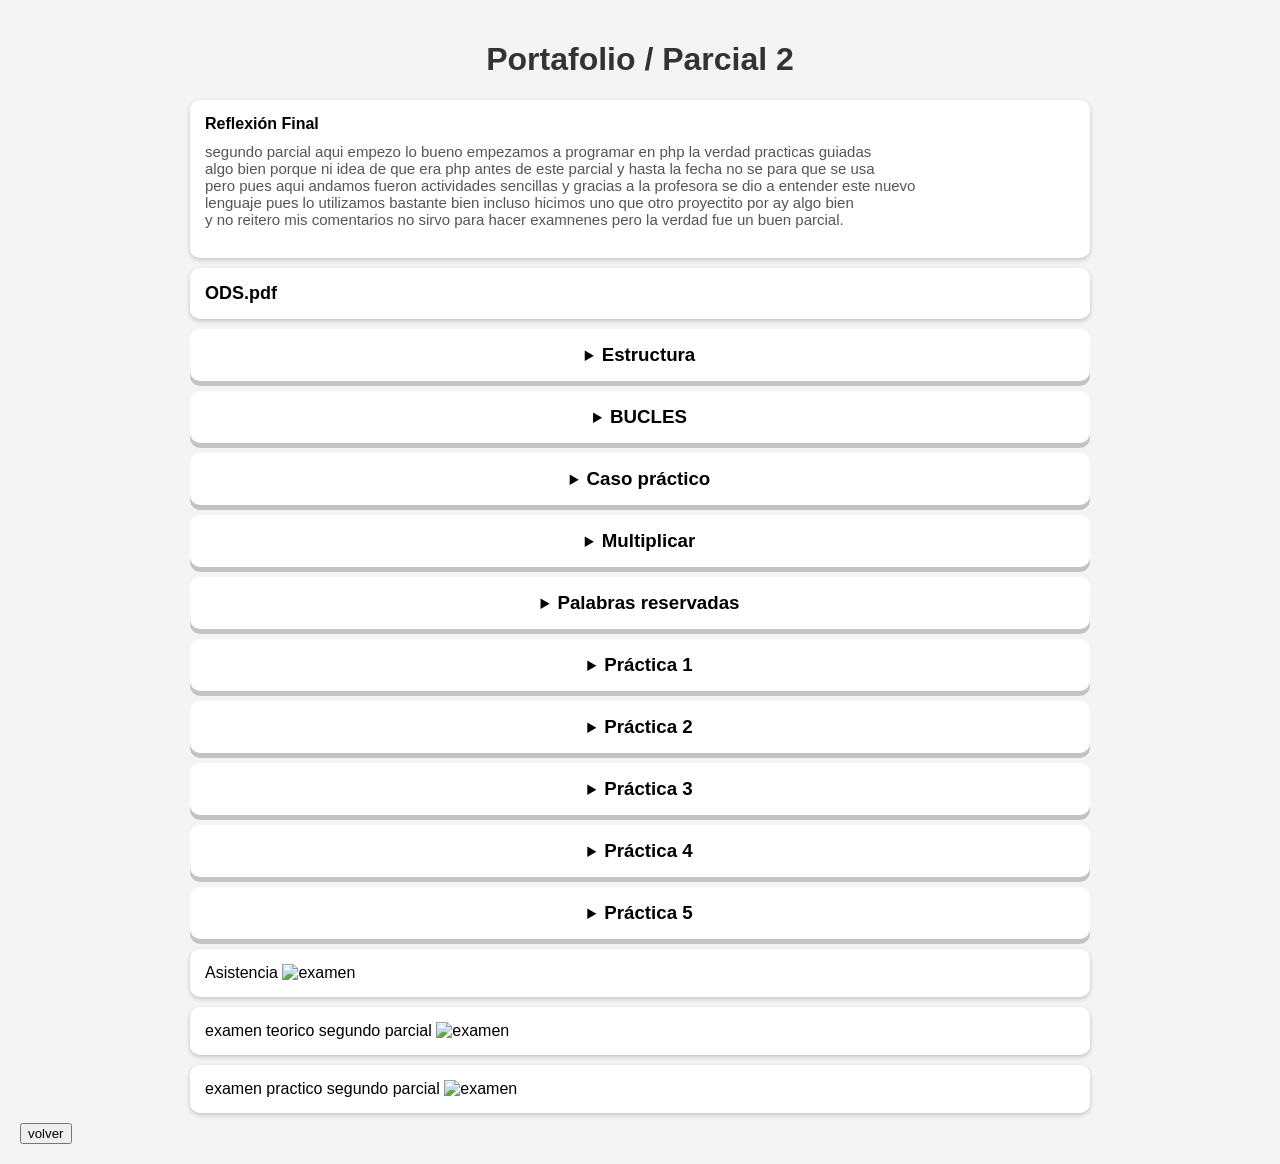
==== parcial_2.html @ 5b5f74d4 "Add files via upload" ====
<!DOCTYPE html>
<html lang="es">
<head>
    <meta charset="UTF-8">
    <meta name="viewport" content="width=device-width, initial-scale=1.0">
    <title>Portafolio - Parcial 2</title>
    <link rel="stylesheet" href="css.css">
</head>
<body>

    <h1 class="Parcial">Portafolio / Parcial 2</h1>

    <div class="contenedor">
        <div class="archivo">
    <strong>Reflexión Final</strong>
    <p style="margin-top:10px; color:#555; font-size:15px; min-height:80px;">
        segundo parcial aqui empezo lo bueno empezamos a programar en php la verdad practicas guiadas <br>
        algo bien porque ni idea de que era php antes de este parcial y hasta la fecha no se para que se usa <br>
        pero pues aqui andamos fueron actividades sencillas y gracias a la profesora se dio a entender este nuevo <br>
        lenguaje pues lo utilizamos bastante bien incluso hicimos uno que otro proyectito por ay algo bien <br>
        y no reitero mis comentarios no sirvo para hacer examnenes pero la verdad fue un buen parcial.
    </p>
</div>

        <div class="archivo"><a href="parcial2/ODS.pdf" target="_blank"> ODS.pdf</a></div>
        
        <details class="parcial">
            <summary><h3 class="h5" style="display:inline;"> Estructura</h3></summary>
            <div class="sub-archivo"><a href="parcial2/Estructura/Estructura.pdf" target="_blank"> Estructura</a></div>
            <div class="sub-archivo"><a href="parcial2/Estructura/Condicionales.php" target="_blank"> Condicionales.php</a></div>
        </details>

        <details class="parcial">
            <summary><h3 class="h5" style="display:inline;">BUCLES</h3></summary>
            <div class="sub-archivo"><a href="parcial2/BUCLES/bucles_1.php.php" target="_blank"> bucles_1.php</a></div>
            <div class="sub-archivo"><a href="parcial2/BUCLES/bucles_2.php.php" target="_blank"> bucles_2.php</a></div>
            <div class="sub-archivo"><a >Bucles<iframe src="https://docs.google.com/document/d/1PdxB5mhbhQEL-y1wegX-tHraxlMR_mOr/edit" width="100%" height="600"></iframe>
         </a></div>
        </details>

        <details class="parcial">
            <summary><h3 class="h5" style="display:inline;">Caso práctico</h3></summary>
            <div class="sub-archivo"><a href="parcial2/Caso práctico/BaseDeDatos.php" target="_blank"> BaseDeDatos.php</a></div>
            <div class="sub-archivo"><a href="parcial2/Caso práctico/Borrar.php" target="_blank"> Borrar.php</a></div>
            <div class="sub-archivo"><a >Caso Practico<iframe src="https://docs.google.com/document/d/1wL1Nhpt0PnPRfz0YM2xIVl7edEBXzPQ8/edit" width="100%" height="600"></iframe>
         </a></div>
            <div class="sub-archivo"><a href="parcial2/Caso práctico/cliente.php" target="_blank"> cliente.php</a></div>
            <div class="sub-archivo"><a href="parcial2/Caso práctico/co-working.sql" target="_blank"> co-working.sql</a></div>
            <div class="sub-archivo"><a href="parcial2/Caso práctico/Editar.php" target="_blank"> Editar.php</a></div>
            <div class="sub-archivo"><a href="parcial2/Caso práctico/Guardar.php" target="_blank"> Guardar.php</a></div>
            <div class="sub-archivo"><a href="parcial2/Caso práctico/https_arrowma.txt" target="_blank"> https_arrowma.txt</a></div>
            <div class="sub-archivo"><a href="parcial2/Caso práctico/index.php" target="_blank"> index.php</a></div>
            <div class="sub-archivo"><a href="parcial2/Caso práctico/oficinas.php" target="_blank"> oficinas.php</a></div>
            <div class="sub-archivo"><a href="parcial2/Caso práctico/reserva.php" target="_blank"> reserva.php</a></div>
        </details>

        <details class="parcial">
            <summary><h3 class="h5" style="display:inline;">Multiplicar</h3></summary>
            <div class="sub-archivo"><a href="parcial2/Multiplicar/calcular.php" target="_blank"> calcular.php</a></div>
            <div class="sub-archivo"><a href="parcial2/Multiplicar/index.html" target="_blank"> index.html</a></div>
        </details>

        <details class="parcial">
            <summary><h3 class="h5" style="display:inline;">Palabras reservadas</h3></summary>
            <div class="sub-archivo"><a href="parcial2/Palabras reservadas/ejemplos.sql" target="_blank"> ejercicios.sql </ejemplos></a></div>
            <div class="sub-archivo"><a >Palabras Reservadas<iframe src="https://docs.google.com/document/d/1AIIJIYkwoKTP8A0WbWacUW8hCshciM0d/edit" width="100%" height="600"></iframe></a></div>
         </details>

         <details class="parcial">
            <summary><h3 class="h5" style="display:inline;"> Práctica 1</h3></summary>
            <div class="sub-archivo"><a >Practica 1<iframe src="https://docs.google.com/document/d/1CHr56nySS8RI7X_6ceqb9epbSc2CPXaT/edit" width="100%" height="600"></iframe></a></div>
            <div class="sub-archivo"><a href="parcial2/Practica 1/p1 (1).php" target="_blank"> p1(1).php</a></div>
            <div class="sub-archivo"><a href="parcial2/Practica 1/sintaxis.php" target="_blank"> sintaxis.php</a></div>
        </details>

        <details class="parcial">
            <summary><h3 class="h5" style="display:inline;"> Práctica 2</h3></summary>
            <div class="sub-archivo"><a >Practica 2<iframe src="https://docs.google.com/document/d/1FqPHEJHmeVZMwgXb1XYgwD_kg4sqpplM/edit" width="100%" height="600"></iframe></a></div>
            <div class="sub-archivo"><a href="parcial2/Practica 2/bd_p2.sql" target="_blank"> bd_p2.sql</a></div>
            <div class="sub-archivo"><a href="parcial2/Practica 2/guardar.php" target="_blank"> guardar.php</a></div>
            <div class="sub-archivo"><a href="parcial2/Practica 2/index.html" target="_blank"> index.html</a></div>
        </details>

        <details class="parcial">
            <summary><h3 class="h5" style="display:inline;"> Práctica 3</h3></summary>
            <div class="sub-archivo"><a >Practica 3<iframe src="https://docs.google.com/document/d/1W-SafK7AI_o1n0yZ7pKbrA18xVPN53W9/edit" width="100%" height="600"></iframe></a></div>
            <div class="sub-archivo"><a href="parcial2/Practica 3/bd_p2.sql" target="_blank"> bd_p2.sql</a></div>
            <div class="sub-archivo"><a href="parcial2/Practica 3/cod_mostrar.php" target="_blank"> cod_mostrar.php</a></div>
            <div class="sub-archivo"><a href="parcial2/Practica 3/Conexion.php" target="_blank"> Conexion.php</a></div>
            <div class="sub-archivo"><a href="parcial2/Practica 3/guardar.php" target="_blank"> guardar.php</a></div>
            <div class="sub-archivo"><a href="parcial2/Practica 3/index.html" target="_blank"> index.html</a></div>
            <div class="sub-archivo"><a href="parcial2/Practica 3/muestra.php" target="_blank"> muestra.php</a></div>
        </details>

        <details class="parcial">
            <summary><h3 class="h5" style="display:inline;"> Práctica 4</h3></summary>
            <div class="sub-archivo"><a >Practica 4<iframe src="https://docs.google.com/document/d/1TOKGWVo027iYH1Rhnk537BMYbj4bJZjD/edit" width="100%" height="600"></iframe></a></div>
            <div class="sub-archivo"><a href="parcial2/practica 4/bd_p2.sql" target="_blank"> bd_p2.sql</a></div>
            <div class="sub-archivo"><a href="parcial2/practica 4/cod_mostrar.php" target="_blank"> cod_mostrar.php</a></div>
            <div class="sub-archivo"><a href="parcial2/practica 4/conexion.php" target="_blank"> conexion.php</a></div>
            <div class="sub-archivo"><a href="parcial2/practica 4/edita.php" target="_blank"> edita.php</a></div>
            <div class="sub-archivo"><a href="parcial2/practica 4/elimina.php" target="_blank"> elimina.php</a></div>
            <div class="sub-archivo"><a href="parcial2/practica 4/guarda.php" target="_blank"> guarda.php</a></div>
            <div class="sub-archivo"><a href="parcial2/practica 4/muestra.php" target="_blank"> muestra.php</a></div>
            <div class="sub-archivo"><a href="parcial2/practica 4/p4.html" target="_blank"> p4.html</a></div>
        </details>

        <details class="parcial">
            <summary><h3 class="h5" style="display:inline;">Práctica 5</h3></summary>
            <div class="sub-archivo"><a >Practica 5<iframe src="https://docs.google.com/document/d/1HMH5DwqCj7do-u8m1toPKK2GyaU4yPj5/edit" width="100%" height="600"></iframe></a></div>
            <div class="sub-archivo"><a href="parcial2/Practica 5/alumnos.sql" target="_blank"> alumnos.sql</a></div>
            <div class="sub-archivo"><a href="parcial2/Practica 5/BaseDeDatos.php" target="_blank"> BaseDeDatos.php</a></div>
            <div class="sub-archivo"><a href="parcial2/Practica 5/BorrarRegistro.php" target="_blank"> BorrarRegistro.php</a></div>
            <div class="sub-archivo"><a href="parcial2/Practica 5/EditarRegistro.php" target="_blank"> EditarRegistro.php</a></div>
            <div class="sub-archivo"><a href="parcial2/Practica 5/GuardarRegistro.php" target="_blank"> GuardarRegistro.php</a></div>
            <div class="sub-archivo"><a href="parcial2/Practica 5/index.php" target="_blank"> index.php</a></div>
        </details>
        <div class="archivo">
            Asistencia
            <img src="parcial2/Asistencia.png" alt="examen" width="850px" height="400px">
        </div>
        <div class="archivo">
            examen teorico segundo parcial
            <img src="parcial2/examen_teorico_p2.png" alt="examen" width="850px" height="400px">
        </div>
        <div class="archivo">
            examen practico segundo parcial
            <img src="parcial2/examen_practico_p2.png" alt="examen" width="850px" height="400px">
        </div>
    </div>

    <button onclick="location.href='index.html'">volver</button>

</body>
</html>
---- css.css ----
body{
            font-family: Arial, sans-serif;
            background-color: #f4f4f4;
            margin: 0;
            padding: 20px;
        }

        .Parcial{
            text-align: center;
            color: #333;
        }

        .contenedor{
            max-width: 900px;
            margin: auto;
        }

        .archivo{
            background: white;
            margin: 10px 0;
            padding: 15px;
            border-radius: 10px;
            box-shadow: 0 2px 5px rgba(0,0,0,.2);
        }

        .archivo a{
            text-decoration: none;
            color: #000000;
            font-size: 18px;
            font-weight: bold;
        }

        .P1{
            background-color: #000000;
            color: white;
            padding: 35px;
            border-radius: 10%; 
        }
        .parcial{
            text-align: center;
            background: white;
            margin: 10px 0;
            padding: 15px;
            border-radius: 10px;
            box-shadow: 0  5px rgba(0,0,0,.2);
            cursor: pointer;
        }
        .h5{
            cursor: pointer;
        }
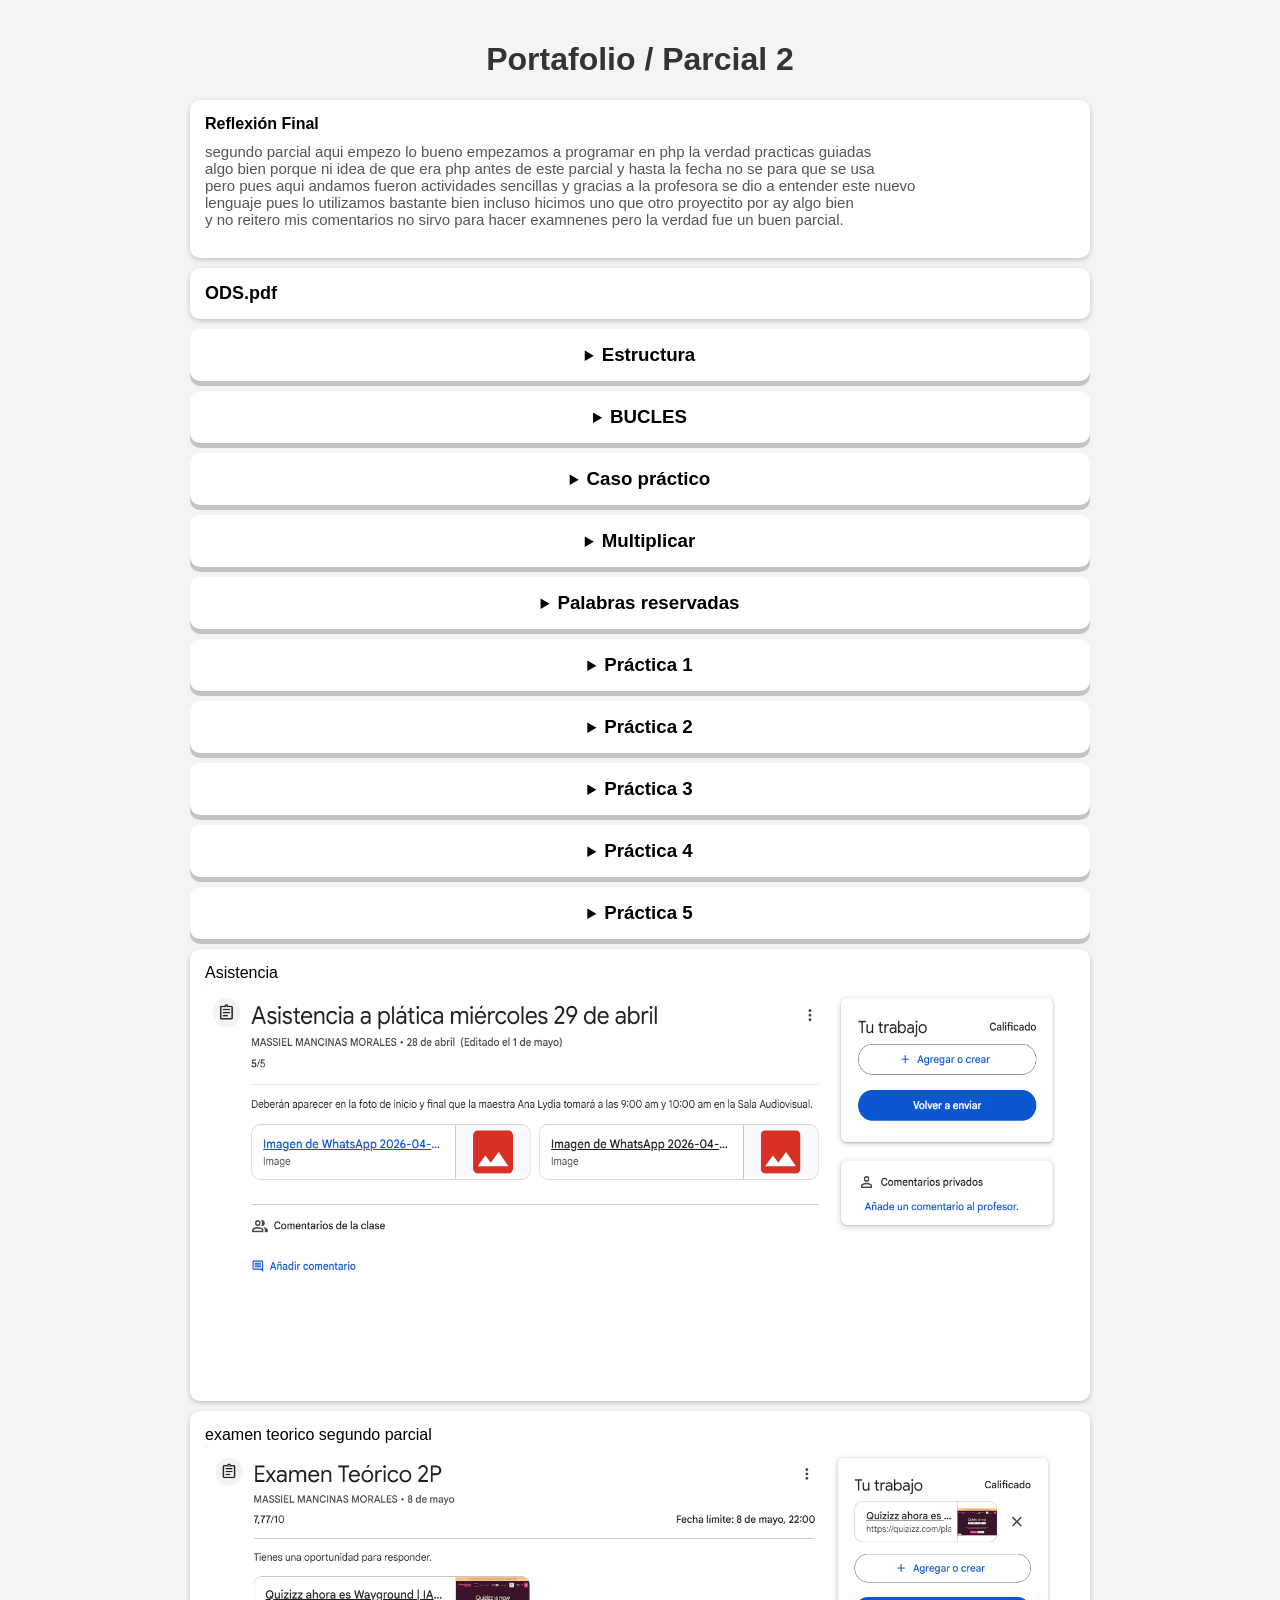
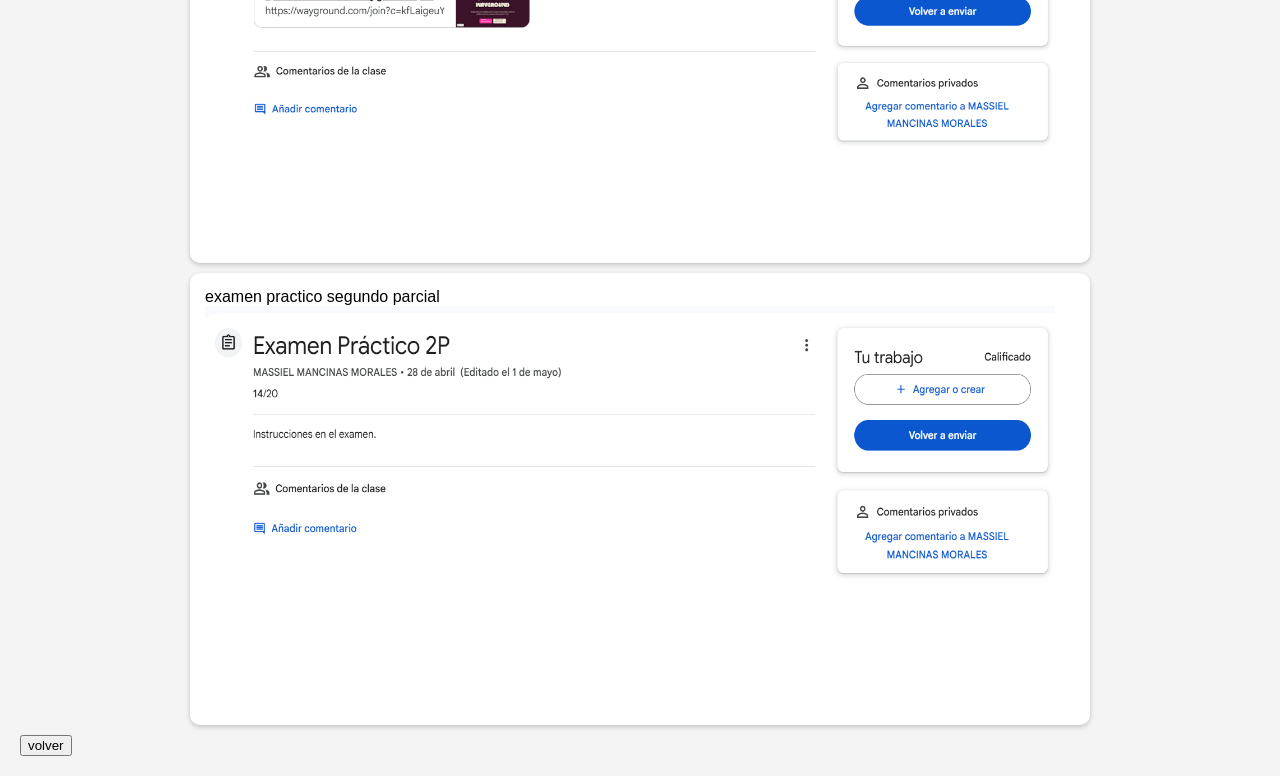
==== commit 92176940: "confirmar" ====
--- a/parcial_2.html
+++ b/parcial_2.html
@@ -22,99 +22,100 @@
     </p>
 </div>
 
-        <div class="archivo"><a href="parcial2/ODS.pdf" target="_blank"> ODS.pdf</a></div>
+        <div class="archivo"><a href="https://github.com/justtocino/Portafolio/blob/main/parcial2/ODS.pdf" target="_blank"> ODS.pdf</a></div>
         
         <details class="parcial">
             <summary><h3 class="h5" style="display:inline;"> Estructura</h3></summary>
-            <div class="sub-archivo"><a href="parcial2/Estructura/Estructura.pdf" target="_blank"> Estructura</a></div>
-            <div class="sub-archivo"><a href="parcial2/Estructura/Condicionales.php" target="_blank"> Condicionales.php</a></div>
+            <div class="sub-archivo"><a href="https://github.com/justtocino/Portafolio/blob/main/parcial2/Estructura/Estructura.pdf" target="_blank"> Estructura</a></div>
+            <div class="sub-archivo"><a href="https://github.com/justtocino/Portafolio/blob/main/parcial2/Estructura/Condicionales.php" target="_blank"> Condicionales.php</a></div>
         </details>
 
         <details class="parcial">
             <summary><h3 class="h5" style="display:inline;">BUCLES</h3></summary>
-            <div class="sub-archivo"><a href="parcial2/BUCLES/bucles_1.php.php" target="_blank"> bucles_1.php</a></div>
-            <div class="sub-archivo"><a href="parcial2/BUCLES/bucles_2.php.php" target="_blank"> bucles_2.php</a></div>
+            <div class="sub-archivo"><a href="https://github.com/justtocino/Portafolio/blob/main/parcial2/BUCLES/bucles_1.php.php" target="_blank"> bucles_1.php</a></div>
+            <div class="sub-archivo"><a href="https://github.com/justtocino/Portafolio/blob/main/parcial2/BUCLES/bucles_2.php.php" target="_blank"> bucles_2.php</a></div>
             <div class="sub-archivo"><a >Bucles<iframe src="https://docs.google.com/document/d/1PdxB5mhbhQEL-y1wegX-tHraxlMR_mOr/edit" width="100%" height="600"></iframe>
          </a></div>
         </details>
 
         <details class="parcial">
             <summary><h3 class="h5" style="display:inline;">Caso práctico</h3></summary>
-            <div class="sub-archivo"><a href="parcial2/Caso práctico/BaseDeDatos.php" target="_blank"> BaseDeDatos.php</a></div>
-            <div class="sub-archivo"><a href="parcial2/Caso práctico/Borrar.php" target="_blank"> Borrar.php</a></div>
+            <div class="sub-archivo"><a href="https://github.com/justtocino/Portafolio/blob/main/parcial2/Caso%20pr%C3%A1ctico/BaseDeDatos.php" target="_blank"> BaseDeDatos.php</a></div>
+            <div class="sub-archivo"><a href="https://github.com/justtocino/Portafolio/blob/main/parcial2/Caso%20pr%C3%A1ctico/Borrar.php" target="_blank"> Borrar.php</a></div>
             <div class="sub-archivo"><a >Caso Practico<iframe src="https://docs.google.com/document/d/1wL1Nhpt0PnPRfz0YM2xIVl7edEBXzPQ8/edit" width="100%" height="600"></iframe>
          </a></div>
-            <div class="sub-archivo"><a href="parcial2/Caso práctico/cliente.php" target="_blank"> cliente.php</a></div>
-            <div class="sub-archivo"><a href="parcial2/Caso práctico/co-working.sql" target="_blank"> co-working.sql</a></div>
-            <div class="sub-archivo"><a href="parcial2/Caso práctico/Editar.php" target="_blank"> Editar.php</a></div>
-            <div class="sub-archivo"><a href="parcial2/Caso práctico/Guardar.php" target="_blank"> Guardar.php</a></div>
-            <div class="sub-archivo"><a href="parcial2/Caso práctico/https_arrowma.txt" target="_blank"> https_arrowma.txt</a></div>
-            <div class="sub-archivo"><a href="parcial2/Caso práctico/index.php" target="_blank"> index.php</a></div>
-            <div class="sub-archivo"><a href="parcial2/Caso práctico/oficinas.php" target="_blank"> oficinas.php</a></div>
-            <div class="sub-archivo"><a href="parcial2/Caso práctico/reserva.php" target="_blank"> reserva.php</a></div>
+            <div class="sub-archivo"><a href="https://github.com/justtocino/Portafolio/blob/main/parcial2/Caso%20pr%C3%A1ctico/cliente.php" target="_blank"> cliente.php</a></div>
+            <div class="sub-arquivo"><a href="https://github.com/justtocino/Portafolio/blob/main/parcial2/Caso%20pr%C3%A1ctico/co-working.sql" target="_blank"> co-working.sql</a></div>
+            <div class="sub-archivo"><a href="https://github.com/justtocino/Portafolio/blob/main/parcial2/Caso%20pr%C3%A1ctico/Editar.php" target="_blank"> Editar.php</a></div>
+            <div class="sub-archivo"><a href="https://github.com/justtocino/Portafolio/blob/main/parcial2/Caso%20pr%C3%A1ctico/Guardar.php" target="_blank"> Guardar.php</a></div>
+            <div class="sub-archivo"><a href="https://github.com/justtocino/Portafolio/blob/main/parcial2/Caso%20pr%C3%A1ctico/https_arrowma.txt" target="_blank"> https_arrowma.txt</a></div>
+            <div class="sub-archivo"><a href="https://github.com/justtocino/Portafolio/blob/main/parcial2/Caso%20pr%C3%A1ctico/index.php" target="_blank"> index.php</a></div>
+            <div class="sub-archivo"><a href="https://github.com/justtocino/Portafolio/blob/main/parcial2/Caso%20pr%C3%A1ctico/oficinas.php" target="_blank"> oficinas.php</a></div>
+            <div class="sub-archivo"><a href="https://github.com/justtocino/Portafolio/blob/main/parcial2/Caso%20pr%C3%A1ctico/reserva.php" target="_blank"> reserva.php</a></div>
         </details>
 
         <details class="parcial">
             <summary><h3 class="h5" style="display:inline;">Multiplicar</h3></summary>
-            <div class="sub-archivo"><a href="parcial2/Multiplicar/calcular.php" target="_blank"> calcular.php</a></div>
-            <div class="sub-archivo"><a href="parcial2/Multiplicar/index.html" target="_blank"> index.html</a></div>
+            <div class="sub-archivo"><a href="https://github.com/justtocino/Portafolio/blob/main/parcial2/Multiplicar/calcular.php" target="_blank"> calcular.php</a></div>
+            <div class="sub-archivo"><a href="https://github.com/justtocino/Portafolio/blob/main/parcial2/Multiplicar/index.html" target="_blank"> index.html</a></div>
         </details>
 
         <details class="parcial">
             <summary><h3 class="h5" style="display:inline;">Palabras reservadas</h3></summary>
-            <div class="sub-archivo"><a href="parcial2/Palabras reservadas/ejemplos.sql" target="_blank"> ejercicios.sql </ejemplos></a></div>
+            <div class="sub-archivo"><a href="https://github.com/justtocino/Portafolio/blob/main/parcial2/Palabras%20reservadas/ejemplos.sql" target="_blank"> ejercicios.sql</a></div>
             <div class="sub-archivo"><a >Palabras Reservadas<iframe src="https://docs.google.com/document/d/1AIIJIYkwoKTP8A0WbWacUW8hCshciM0d/edit" width="100%" height="600"></iframe></a></div>
          </details>
 
          <details class="parcial">
             <summary><h3 class="h5" style="display:inline;"> Práctica 1</h3></summary>
             <div class="sub-archivo"><a >Practica 1<iframe src="https://docs.google.com/document/d/1CHr56nySS8RI7X_6ceqb9epbSc2CPXaT/edit" width="100%" height="600"></iframe></a></div>
-            <div class="sub-archivo"><a href="parcial2/Practica 1/p1 (1).php" target="_blank"> p1(1).php</a></div>
-            <div class="sub-archivo"><a href="parcial2/Practica 1/sintaxis.php" target="_blank"> sintaxis.php</a></div>
+            <div class="sub-archivo"><a href="https://github.com/justtocino/Portafolio/blob/main/parcial2/Practica%201/p1%20(1).php" target="_blank"> p1(1).php</a></div>
+            <div class="sub-archivo"><a href="https://github.com/justtocino/Portafolio/blob/main/parcial2/Practica%201/sintaxis.php" target="_blank"> sintaxis.php</a></div>
         </details>
 
         <details class="parcial">
             <summary><h3 class="h5" style="display:inline;"> Práctica 2</h3></summary>
             <div class="sub-archivo"><a >Practica 2<iframe src="https://docs.google.com/document/d/1FqPHEJHmeVZMwgXb1XYgwD_kg4sqpplM/edit" width="100%" height="600"></iframe></a></div>
-            <div class="sub-archivo"><a href="parcial2/Practica 2/bd_p2.sql" target="_blank"> bd_p2.sql</a></div>
-            <div class="sub-archivo"><a href="parcial2/Practica 2/guardar.php" target="_blank"> guardar.php</a></div>
-            <div class="sub-archivo"><a href="parcial2/Practica 2/index.html" target="_blank"> index.html</a></div>
+            <div class="sub-archivo"><a href="https://github.com/justtocino/Portafolio/blob/main/parcial2/Practica%202/bd_p2.sql" target="_blank"> bd_p2.sql</a></div>
+            <div class="sub-archivo"><a href="https://github.com/justtocino/Portafolio/blob/main/parcial2/Practica%202/guardar.php" target="_blank"> guardar.php</a></div>
+            <div class="sub-archivo"><a href="https://github.com/justtocino/Portafolio/blob/main/parcial2/Practica%202/index.html" target="_blank"> index.html</a></div>
         </details>
 
         <details class="parcial">
             <summary><h3 class="h5" style="display:inline;"> Práctica 3</h3></summary>
             <div class="sub-archivo"><a >Practica 3<iframe src="https://docs.google.com/document/d/1W-SafK7AI_o1n0yZ7pKbrA18xVPN53W9/edit" width="100%" height="600"></iframe></a></div>
-            <div class="sub-archivo"><a href="parcial2/Practica 3/bd_p2.sql" target="_blank"> bd_p2.sql</a></div>
-            <div class="sub-archivo"><a href="parcial2/Practica 3/cod_mostrar.php" target="_blank"> cod_mostrar.php</a></div>
-            <div class="sub-archivo"><a href="parcial2/Practica 3/Conexion.php" target="_blank"> Conexion.php</a></div>
-            <div class="sub-archivo"><a href="parcial2/Practica 3/guardar.php" target="_blank"> guardar.php</a></div>
-            <div class="sub-archivo"><a href="parcial2/Practica 3/index.html" target="_blank"> index.html</a></div>
-            <div class="sub-archivo"><a href="parcial2/Practica 3/muestra.php" target="_blank"> muestra.php</a></div>
+            <div class="sub-archivo"><a href="https://github.com/justtocino/Portafolio/blob/main/parcial2/Practica%203/bd_p2.sql" target="_blank"> bd_p2.sql</a></div>
+            <div class="sub-archivo"><a href="https://github.com/justtocino/Portafolio/blob/main/parcial2/Practica%203/cod_mostrar.php" target="_blank"> cod_mostrar.php</a></div>
+            <div class="sub-archivo"><a href="https://github.com/justtocino/Portafolio/blob/main/parcial2/Practica%203/Conexion.php" target="_blank"> Conexion.php</a></div>
+            <div class="sub-archivo"><a href="https://github.com/justtocino/Portafolio/blob/main/parcial2/Practica%203/guardar.php" target="_blank"> guardar.php</a></div>
+            <div class="sub-archivo"><a href="https://github.com/justtocino/Portafolio/blob/main/parcial2/Practica%203/index.html" target="_blank"> index.html</a></div>
+            <div class="sub-archivo"><a href="https://github.com/justtocino/Portafolio/blob/main/parcial2/Practica%203/muestra.php" target="_blank"> muestra.php</a></div>
         </details>
 
         <details class="parcial">
             <summary><h3 class="h5" style="display:inline;"> Práctica 4</h3></summary>
             <div class="sub-archivo"><a >Practica 4<iframe src="https://docs.google.com/document/d/1TOKGWVo027iYH1Rhnk537BMYbj4bJZjD/edit" width="100%" height="600"></iframe></a></div>
-            <div class="sub-archivo"><a href="parcial2/practica 4/bd_p2.sql" target="_blank"> bd_p2.sql</a></div>
-            <div class="sub-archivo"><a href="parcial2/practica 4/cod_mostrar.php" target="_blank"> cod_mostrar.php</a></div>
-            <div class="sub-archivo"><a href="parcial2/practica 4/conexion.php" target="_blank"> conexion.php</a></div>
-            <div class="sub-archivo"><a href="parcial2/practica 4/edita.php" target="_blank"> edita.php</a></div>
-            <div class="sub-archivo"><a href="parcial2/practica 4/elimina.php" target="_blank"> elimina.php</a></div>
-            <div class="sub-archivo"><a href="parcial2/practica 4/guarda.php" target="_blank"> guarda.php</a></div>
-            <div class="sub-archivo"><a href="parcial2/practica 4/muestra.php" target="_blank"> muestra.php</a></div>
-            <div class="sub-archivo"><a href="parcial2/practica 4/p4.html" target="_blank"> p4.html</a></div>
+            <div class="sub-archivo"><a href="https://github.com/justtocino/Portafolio/blob/main/parcial2/practica%204/bd_p2.sql" target="_blank"> bd_p2.sql</a></div>
+            <div class="sub-archivo"><a href="https://github.com/justtocino/Portafolio/blob/main/parcial2/practica%204/cod_mostrar.php" target="_blank"> cod_mostrar.php</a></div>
+            <div class="sub-archivo"><a href="https://github.com/justtocino/Portafolio/blob/main/parcial2/practica%204/conexion.php" target="_blank"> conexion.php</a></div>
+            <div class="sub-archivo"><a href="https://github.com/justtocino/Portafolio/blob/main/parcial2/practica%204/edita.php" target="_blank"> edita.php</a></div>
+            <div class="sub-arquivo"><a href="https://github.com/justtocino/Portafolio/blob/main/parcial2/practica%204/elimina.php" target="_blank"> elimina.php</a></div>
+            <div class="sub-archivo"><a href="https://github.com/justtocino/Portafolio/blob/main/parcial2/practica%204/guarda.php" target="_blank"> guarda.php</a></div>
+            <div class="sub-archivo"><a href="https://github.com/justtocino/Portafolio/blob/main/parcial2/practica%204/muestra.php" target="_blank"> muestra.php</a></div>
+            <div class="sub-archivo"><a href="https://github.com/justtocino/Portafolio/blob/main/parcial2/practica%204/p4.html" target="_blank"> p4.html</a></div>
         </details>
 
         <details class="parcial">
             <summary><h3 class="h5" style="display:inline;">Práctica 5</h3></summary>
             <div class="sub-archivo"><a >Practica 5<iframe src="https://docs.google.com/document/d/1HMH5DwqCj7do-u8m1toPKK2GyaU4yPj5/edit" width="100%" height="600"></iframe></a></div>
-            <div class="sub-archivo"><a href="parcial2/Practica 5/alumnos.sql" target="_blank"> alumnos.sql</a></div>
-            <div class="sub-archivo"><a href="parcial2/Practica 5/BaseDeDatos.php" target="_blank"> BaseDeDatos.php</a></div>
-            <div class="sub-archivo"><a href="parcial2/Practica 5/BorrarRegistro.php" target="_blank"> BorrarRegistro.php</a></div>
-            <div class="sub-archivo"><a href="parcial2/Practica 5/EditarRegistro.php" target="_blank"> EditarRegistro.php</a></div>
-            <div class="sub-archivo"><a href="parcial2/Practica 5/GuardarRegistro.php" target="_blank"> GuardarRegistro.php</a></div>
-            <div class="sub-archivo"><a href="parcial2/Practica 5/index.php" target="_blank"> index.php</a></div>
+            <div class="sub-archivo"><a href="https://github.com/justtocino/Portafolio/blob/main/parcial2/Practica%205/alumnos.sql" target="_blank"> alumnos.sql</a></div>
+            <div class="sub-archivo"><a href="https://github.com/justtocino/Portafolio/blob/main/parcial2/Practica%205/BaseDeDatos.php" target="_blank"> BaseDeDatos.php</a></div>
+            <div class="sub-archivo"><a href="https://github.com/justtocino/Portafolio/blob/main/parcial2/Practica%205/BorrarRegistro.php" target="_blank"> BorrarRegistro.php</a></div>
+            <div class="sub-archivo"><a href="https://github.com/justtocino/Portafolio/blob/main/parcial2/Practica%205/EditarRegistro.php" target="_blank"> EditarRegistro.php</a></div>
+            <div class="sub-archivo"><a href="https://github.com/justtocino/Portafolio/blob/main/parcial2/Practica%205/GuardarRegistro.php" target="_blank"> GuardarRegistro.php</a></div>
+            <div class="sub-archivo"><a href="https://github.com/justtocino/Portafolio/blob/main/parcial2/Practica%205/index.php" target="_blank"> index.php</a></div>
         </details>
+
         <div class="archivo">
             Asistencia
             <img src="parcial2/Asistencia.png" alt="examen" width="850px" height="400px">
